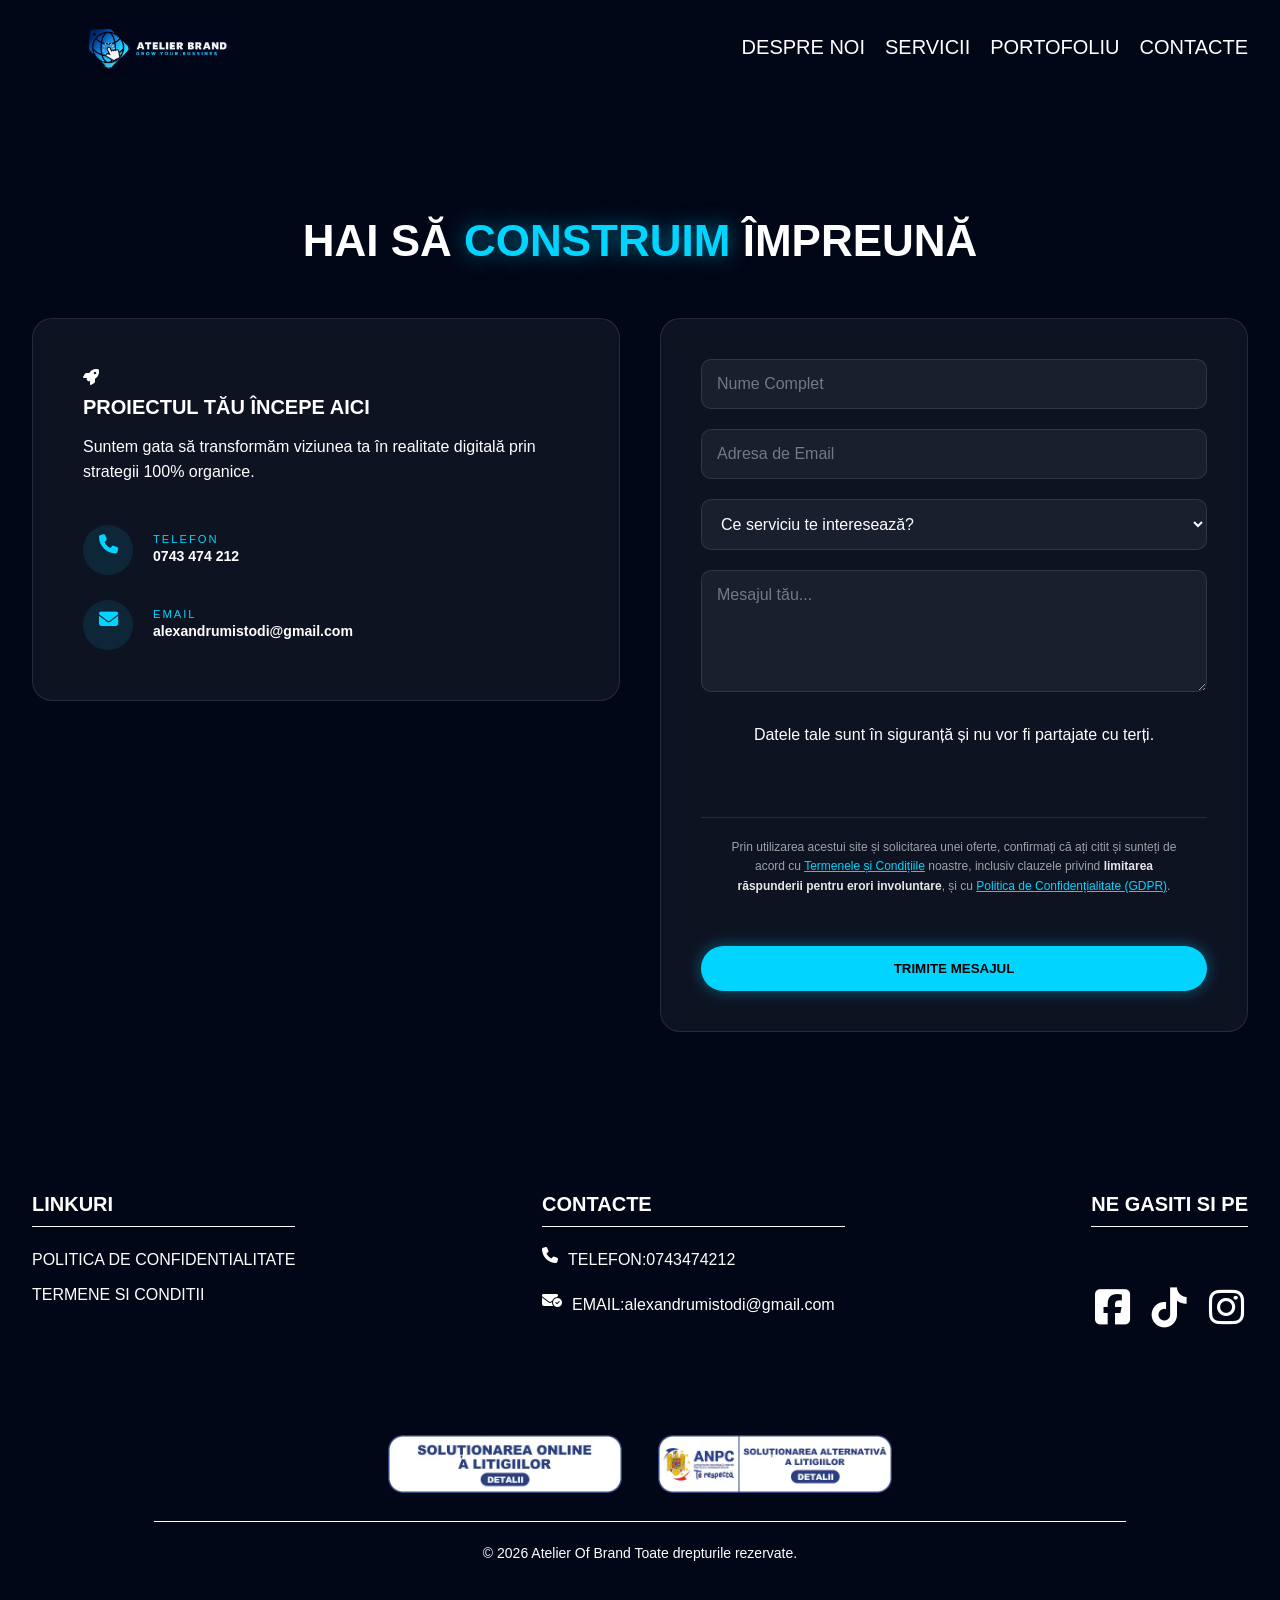
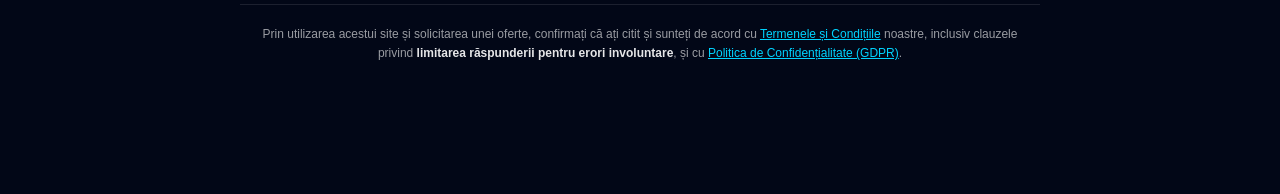
==== contacte.html @ 2945c009 "Update contacte.html" ====
<!DOCTYPE>
<html>
	<head>
		<meta charset="UTF-8">
		<meta name="viewport" content="width=device-width, minimum-scale=1.0, maximum-scale=1.0, user-scalable=no">
		
		<title>Atelier Of Brand | Creare Site Web & Social Media Marketing</title>
		<meta name="description" content="Expertiză în creare site-uri web profesionale, branding și strategii de social media marketing pentru afaceri premium. Transformăm vizitatorii în clienți.">
		
		<!-- Meta tag pentru motoarele de căutare -->
		<meta name="keywords" content="creare site web, social media marketing romania, agentie branding, servicii web design, promovare online afaceri">


		<!-- Stiluri CSS -->
		<link rel="stylesheet" href="style.css" />
		<link rel="stylesheet" href="https://cdnjs.cloudflare.com/ajax/libs/font-awesome/6.5.0/css/all.min.css">
		<link rel="stylesheet" href="https://cdn.jsdelivr.net/npm/swiper@11/swiper-bundle.min.css"/>
		<link href="https://unpkg.com/aos@2.3.1/dist/aos.css" rel="stylesheet">

		<!-- Fonturi Google -->
		<link rel="preconnect" href="https://fonts.googleapis.com">
		<link rel="preconnect" href="https://fonts.gstatic.com" crossorigin>
		<link href="https://fonts.googleapis.com/css2?family=Poppins:wght@300;400;500;600;700;800&display=swap" rel="stylesheet">
	</head>
	<body class="no-webbSupp" >







		<div class="header">
			<div class="first row_first" >
				<div class="logo_header" ><a href="index.html"><img src="img/webp_img/logo_atelier_of_brand.webp" onerror="this.src='img/logo_atelier_of_brand.jpeg'; this.onerror=null;" alt="logo_atelier_of_brand"  /></a></div>

				<div class="menu_responsive_icon">
					<span></span>
				</div>
				
				
				<div class="menu_header" >
					<ul class="first  ">
						<li><a href="despre.html">DESPRE NOI</a></li>
						<li><a href="servicii.html">SERVICII</a></li>
						<li><a href="portofoliu.html">PORTOFOLIU</a></li>
						<li><a href="contacte.html">CONTACTE</a></li>
						
					</ul>
					
					
				</div>
				
			</div>
		</div>
		
		<section class="des contact_section" id="contacte">
			<div class="venim_cu">
				<h2 style="text-align: center; margin-bottom: 50px;">HAI SĂ <span class="highlight">CONSTRUIM</span> ÎMPREUNĂ</h2>
				
				<div class="contact_wrapper">
					<!-- Coloana Stânga: Date de Contact -->
					<div class="contact_info">
						<div class="glass-card info_box">
							<i class="fa-solid fa-rocket"></i>
							<h3>PROIECTUL TĂU ÎNCEPE AICI</h3>
							<p>Suntem gata să transformăm viziunea ta în realitate digitală prin strategii 100% organice.</p>
							
							<div class="contact_details_list">
								<a href="tel:0743474212" class="contact_item">
									<i class="fa-solid fa-phone"></i>
									<div>
										<span>TELEFON</span>
										<p>0743 474 212</p>
									</div>
								</a>
								<a href="mailto:alexandrumistodi@gmail.com" class="contact_item">
									<i class="fa-solid fa-envelope"></i>
									<div>
										<span>EMAIL</span>
										<p>alexandrumistodi@gmail.com</p>
									</div>
								</a>
							</div>
						</div>
					</div>

					<!-- Coloana Dreapta: Formular cu Securitate -->
					
					<div class="contact_form_container">
						<!-- Action-ul conține acum emailul tău pentru a primi mesajele -->
						<form class="glass-card contact_form" action="https://formsubmit.co/alexandrumistodi@gmail.com" method="POST">
							
							<!-- CONFIGURĂRI FORM-SUBMIT -->
							<input type="text" name="_honey" style="display:none"> <!-- Honeypot: Protecție Spam -->
							<input type="hidden" name="_captcha" value="false"> <!-- Dezactivează reCAPTCHA (opțional) -->
							<input type="hidden" name="_next" value="http://127.0.0.1:5500/multumim.html"> <!-- Pagina de redirecționare -->

							<div class="form_group">
								<input type="text" name="name" placeholder="Nume Complet" required>
							</div>
							<div class="form_group">
								<input type="email" name="email" placeholder="Adresa de Email" required>
							</div>
							<div class="form_group">
								<select name="service" required>
									<option value="" disabled selected>Ce serviciu te interesează?</option>
									<option value="social-media">Social Media Organic</option>
									<option value="web-design">Creare Site Web</option>
									<option value="pachet-complet">Pachet Complet (Social + Web)</option>
								</select>
							</div>
							<div class="form_group">
								<textarea name="message" placeholder="Mesajul tău..." rows="5" required></textarea>
							</div>
							
							<div class="form_security">
								<i class="fa-solid fa-shield-check"></i>
								<p>Datele tale sunt în siguranță și nu vor fi partajate cu terți.</p>
							</div>
							<div class="footer_legal_notice">
								<p>
									Prin utilizarea acestui site și solicitarea unei oferte, confirmați că ați citit și sunteți de acord cu 
									<a href="termene_si_conditii.html">Termenele și Condițiile</a> noastre, inclusiv clauzele privind 
									<span class="highlight_legal">limitarea răspunderii pentru erori involuntare</span>, și cu 
									<a href="politica_de_confidentialitate.html">Politica de Confidențialitate (GDPR)</a>.
								</p>
							</div>							
							<button type="submit" class="btn-hero" style="width: 100%; border: none; cursor: pointer;">
								TRIMITE MESAJUL
							</button>
						</form>
					</div>

					
				</div>
			</div>
		</section>


		


		<div class="size_down">
			
				<div class="detalii">
					<h3 >LINKURI </h3>
					<ul>
						<li><a href="politica_de confidentialitate.html" ><p>POLITICA DE CONFIDENTIALITATE</p></a></li>
						<li><a href="termene_si_conditii.html" ><p>TERMENE SI CONDITII</p></a></li>
						
						
							
					
					</ul>
				</div>
				<div class="detalii">
					<h3 >CONTACTE</h3>
					<ul>
						<li><a href="tel:0743474212"  class="contact_link"><i class="fa-solid fa-phone"></i> <p>TELEFON:0743474212</p></a></li>
						<li><a href="mailto:alexandrumistodi@gmail.com" rel="noopener noreferrer" class="contact_link"><i class="fa-solid fa-envelope-circle-check"></i> <p>EMAIL:alexandrumistodi@gmail.com</p></a></li>
			
						
							
					
					</ul>
				</div>
				<div class="detalii">
					<h3 >NE GASITI SI PE </h3>
					<div class="size_down">
						<a href=""  rel="noopener noreferrer"><i class="fa-brands fa-square-facebook"></i></a>
						<a href="https://www.tiktok.com/@atelierbrand2026?lang=ro-RO" rel="noopener noreferrer"><i class="fa-brands fa-tiktok"></i></a>
						<a href="https://www.instagram.com/" rel="noopener noreferrer"><i class="fa-brands fa-instagram"></i></a>
						
							
					
					</div>

				
			</div>
			<div class="container_anpc">
                    <div class="rand_logouri">
                        <!-- AICI SCHIMBI: src="numele_pozei_din_cpanel.png" -->
                        <a href="https://ec.europa.eu/consumers/odr" target="_blank" rel="nofollow">
                            <img src="img/anpc-sol.webp" alt="SOL">
                        </a>
                        
                        <a href="https://anpc.ro/ce-este-sal/" target="_blank" rel="nofollow">
                            <img src="img/anpc-sal.webp" alt="SAL">
                        </a>
                    </div>
                    <hr class="linie_separare">
                    <p class="copyright_text">&copy; 2026 Atelier Of Brand Toate drepturile rezervate.</p>
				 <div class="footer_legal_notice">
		            <p>
		                Prin utilizarea acestui site și solicitarea unei oferte, confirmați că ați citit și sunteți de acord cu 
		                <a href="termene_si_conditii.html">Termenele și Condițiile</a> noastre, inclusiv clauzele privind 
		                <span class="highlight_legal">limitarea răspunderii pentru erori involuntare</span>, și cu 
		                <a href="politica_de confidentialitate.html">Politica de Confidențialitate (GDPR)</a>.
		            </p>
		        </div>
        </div>	
		







		<script>
			const menuIcon = document.querySelector('.menu_responsive_icon');
			const body = document.body;

			menuIcon.addEventListener('click', () => {
				body.classList.toggle('responsive_menu_open');
			});

		</script>
		<script>
			let currentStep = 1;
			const totalSteps = document.querySelectorAll('.step').length;

			function changeStep(direction) {
			const steps = document.querySelectorAll('.step');
			
			// Calculăm noul pas
			let nextStep = currentStep + direction;
			if (nextStep < 1 || nextStep > totalSteps) return;

			steps.forEach(step => {
				const stepNum = parseInt(step.dataset.step);
				step.classList.remove('active', 'prev', 'next');
				
				if (stepNum < nextStep) step.classList.add('prev');
				if (stepNum > nextStep) step.classList.add('next');
			});

			currentStep = nextStep;
			document.querySelector(`[data-step="${currentStep}"]`).classList.add('active');
			}

		</script>


    </body>
</html>
---- style.css ----
/* 1. RESET & GLOBAL STYLES */
* { box-sizing: border-box; margin: 0; padding: 0; }
html, body { width: 100%; overflow-x: hidden; background: #020717; font-family: sans-serif; position: relative; color: white; }
:root { --primary: #00d4ff; --bg-dark: #0a0e17; --card-bg: rgba(255, 255, 255, 0.03); }

/* 2. TIPOGRAFIE & ELEMENTE REPETITIVE */
h1, h2, h3 { line-height: 1.2; margin-bottom: 15px; }
p { line-height: 1.6; margin-bottom: 10px; }
h1 { font-size: clamp(32px, 5vw, 60px); }
h2 { font-size: clamp(26px, 4vw, 44px); }
h3 { font-size: clamp(20px, 1vw, 30px); }
.highlight { color: var(--primary); text-shadow: 0 0 20px rgba(0, 212, 255, 0.5); }
ul { list-style-type: none; padding-left: 0; }
a { text-decoration: none; color: inherit; }

/* 3. HEADER & NAVIGATION */
.header { background: #020717; padding: 20px 0; width: 100%; position: relative; }
.row_first, .venim_cu { max-width: 1500px; width: 95%; margin: 0 auto; }
.first { display: flex; align-items: center; justify-content: space-between; flex-wrap: wrap; gap: 20px; }
.row_first.first { flex-wrap: nowrap; }
.first li a { color: #fff; font-size: clamp(20px, 1vw, 30px); }
.logo_header { margin: 0 50px; }
.logo_header img { width: clamp(120px, 12vw, 217px); height: auto; display: block; transition: transform 0.3s ease; }
.logo_header img:hover { transform: scale(1.05); }

/* HAMBURGER MENU BASE */
.menu_responsive_icon { display: none; cursor: pointer; width: 35px; height: 25px; position: relative; z-index: 1100; }
.menu_responsive_icon span, .menu_responsive_icon span::before, .menu_responsive_icon span::after { content: ""; display: block; background: #fff; height: 3px; width: 100%; position: absolute; transition: all 0.3s ease-in-out; border-radius: 2px; }
.menu_responsive_icon span { top: 11px; }
.menu_responsive_icon span::before { top: -10px; }
.menu_responsive_icon span::after { top: 10px; }
.responsive_menu_open .menu_responsive_icon span { background: transparent; }
.responsive_menu_open .menu_responsive_icon span::before { transform: rotate(45deg); top: 0; }
.responsive_menu_open .menu_responsive_icon span::after { transform: rotate(-45deg); top: 0; }

/* 4. HERO SECTION */
.hero { height: 100vh; display: flex; align-items: center; justify-content: center; text-align: center; position: relative; background: linear-gradient(rgba(0, 0, 0, 0.6), rgba(0, 0, 0, 0.6)), url('img/atelier_of_brand_hero.webp'); background-size: cover; background-position: center; background-attachment: fixed; color: white; }
.hero-content h1 { font-size: 3.5rem; margin-bottom: 20px; font-weight: 800; }
.hero-content p { font-size: 1.2rem; margin-bottom: 30px; max-width: 600px; margin-left: auto; margin-right: auto; opacity: 0.9; }
.btn-hero { display: inline-block; padding: 15px 40px; background: var(--primary); color: #000; font-weight: bold; border-radius: 50px; text-transform: uppercase; transition: all 0.3s ease; box-shadow: 0 0 15px rgba(0, 212, 255, 0.4); }
.btn-hero:hover { background: #fff; transform: scale(1.05); box-shadow: 0 0 25px rgba(255, 255, 255, 0.6); }

/* 5. CAROUSEL SECTION (MIDEL) */
.carousel-viewport { height: 100vh; display: flex; justify-content: center; align-items: center; position: relative; }
.navigation-axis { position: absolute; left: 10%; display: flex; flex-direction: column; align-items: center; height: 300px; z-index: 10; }
.line { width: 4px; background: #3498db; flex-grow: 1; box-shadow: 0 0 15px #3498db; }
.nav-arrow { background: #3498db; border: none; color: white; width: 40px; height: 40px; border-radius: 50%; cursor: pointer; font-weight: bold; transition: 0.3s; }
.nav-arrow:hover { transform: scale(1.2); background: #f1c40f; }
.steps-wrapper { width: 60%; height: 100%; position: relative; }
.step { position: absolute; top: 50%; left: 50%; transform: translate(-50%, -50%); opacity: 0; visibility: hidden; transition: all 0.6s cubic-bezier(0.4, 0, 0.2, 1); }
.step.active { opacity: 1; visibility: visible; width: 100%; }
.step.prev { transform: translate(-50%, -150%); opacity: 0; }
.step.next { transform: translate(-50%, 50%); opacity: 0; }
.glass-card { background: rgba(255, 255, 255, 0.05); backdrop-filter: blur(10px); padding: 3rem; border-radius: 20px; border: 1px solid rgba(255, 255, 255, 0.1); text-align: center; }

/* 6. SERVICES (DES1 & DES2) */
.des h1 { text-align: center; padding: clamp(1rem, 5vw, 3rem); }
.des1 { display: flex; align-items: center; justify-content: flex-end; position: relative; min-height: 500px; padding: 60px; overflow: hidden; max-width: 1500px; width: 100%; margin: 40px auto; box-shadow: 0 10px 30px rgba(0, 0, 0, 0.5); transition: transform 0.3s ease; }
.des1:hover { transform: translateY(-5px); }
.des1::before { content: ""; position: absolute; top: 0; left: 0; right: 0; bottom: 0; background-size: cover; background-position: center; background-image: linear-gradient(to right, rgba(0,0,0,0.8), rgba(0,0,0,0.2)), url('img/webp_img/socila_media_two.webp'); opacity: 0.5; z-index: 1; transition: opacity 0.3s ease; }
.des1 .content { position: relative; z-index: 2; max-width: 500px; background: rgba(255, 255, 255, 0.05); backdrop-filter: blur(10px); padding: 30px; border-radius: 15px; border: 1px solid rgba(255, 255, 255, 0.1); }
.des1 h2 { font-size: 2.5rem; margin-bottom: 15px; text-transform: uppercase; letter-spacing: 2px; }
.des1 p { line-height: 1.6; color: #e0e0e0; }
.des2 { justify-content: flex-start; }
.des2::before { background-image: linear-gradient(to left, rgba(0,0,0,0.8), rgba(0,0,0,0.2)), url('img/webp_img/code_2.webp'); }
.mobilier_text { position: relative; z-index: 2; text-align: left; max-width: 500px; background: rgba(0, 0, 0, 0.2); border-radius: 20px; }
.mobilier_text h2 { color: var(--primary); }
.mobilier_text p { margin-bottom: 30px; font-size: clamp(15px, 1.1vw, 18px); line-height: 1.8; opacity: 0.9; color: #fff; }

/* 7. DESPRE NOI & MISSION */
.about_custom { padding: clamp(40px, 8vw, 100px) 0; background: #020717; }
.about_intro_box { max-width: 900px; margin-bottom: 50px; }
.badge_organic { display: inline-block; padding: 5px 15px; border: 1px solid var(--primary); color: var(--primary); border-radius: 50px; font-size: 12px; font-weight: bold; letter-spacing: 1px; margin-bottom: 15px; }
.trust_grid { display: grid; grid-template-columns: repeat(auto-fit, minmax(300px, 1fr)); gap: 30px; margin-top: 40px; }
.about_card { position: relative; padding: 40px 25px; text-align: left; display: flex; flex-direction: column; gap: 15px; transition: 0.4s ease; background: rgba(255, 255, 255, 0.05); border-radius: 20px; border: 1px solid rgba(255, 255, 255, 0.1); }
.about_card:hover { border-color: var(--primary); transform: translateY(-10px); }
.about_card i { font-size: 40px; color: var(--primary); text-shadow: 0 0 10px rgba(0, 212, 255, 0.5); }
.mission_box_footer { margin-top: 60px; padding: 30px; background: rgba(0, 212, 255, 0.05); border-left: 4px solid var(--primary); border-radius: 0 15px 15px 0; }
.mission_box_footer p { margin: 0; font-size: clamp(16px, 1.2vw, 22px); }

/* 8. PORTFOLIO STORY & MOCKUPS */
.portfolio_story { padding: 100px 5%; background: var(--bg-dark); color: white; font-family: 'Montserrat', sans-serif; }
.section_title { font-size: 2.5rem; text-align: center; margin-bottom: 10px; }
.subtitle { text-align: center; opacity: 0.7; margin-bottom: 60px; }
.story_grid { display: grid; grid-template-columns: repeat(auto-fit, minmax(300px, 1fr)); gap: 30px; padding: 40px 0; }
.story_card { position: relative; overflow: hidden; background: var(--card-bg); border: 1px solid rgba(255, 255, 255, 0.1); border-radius: 20px; padding: 30px; transition: transform 0.3s ease; display: flex; flex-direction: column; }
.story_card:hover { transform: translateY(-10px); border-color: var(--primary); }
.step_no { color: var(--primary); font-weight: bold; font-size: 0.9rem; text-transform: uppercase; }
.browser_mockup { background: #1a1f2e; border-radius: 10px; overflow: hidden; margin-bottom: 20px; border: 1px solid #333; }
.browser_header { padding: 8px 15px; background: #252a3a; display: flex; align-items: center; gap: 10px; }
.dots span { width: 8px; height: 8px; border-radius: 50%; background: #ff5f56; display: inline-block; }
.address_bar { background: rgba(0,0,0,0.2); font-size: 10px; padding: 2px 20px; border-radius: 10px; flex-grow: 1; text-align: center; }
.scroll_window { height: 250px; overflow-y: auto; scrollbar-width: none; }
.scroll_window::-webkit-scrollbar { display: none; }
.scroll_window img { width: 100%; transition: 5s linear; }
.scroll_window:hover img { transform: translateY(-70%); }
.phone_frame { width: 220px; height: 400px; background: #000; border: 10px solid #1a1f2e; border-radius: 35px; overflow: hidden; position: relative; margin: 0 auto; }
.phone_frame .img_main { width: 100%; height: 100%; object-fit: cover; object-position: top; }
.img_overlay { position: absolute; bottom: 10px; right: -40px; width: 140px; border-radius: 15px; box-shadow: 0 10px 30px rgba(0,0,0,0.8); border: 2px solid var(--primary); z-index: 3; transition: 0.4s ease; }
.floating_badge { position: absolute; top: 20px; right: -10px; background: #ff0050; color: white; padding: 8px 15px; border-radius: 10px; font-weight: bold; font-size: 0.8rem; z-index: 5; box-shadow: 0 5px 15px rgba(0,0,0,0.3); transform: rotate(-10deg); }
.results_bar { display: flex; justify-content: space-around; background: linear-gradient(90deg, transparent, rgba(0,212,255,0.1), transparent); padding: 40px; margin-top: 80px; border-radius: 15px; text-align: center; }
.stat h4 { font-size: 2.5rem; color: var(--primary); margin: 0; }
.cta_wrapper { text-align: center; margin-top: 50px; }
.btn_glow { padding: 15px 35px; background: var(--primary); color: #000; font-weight: bold; border-radius: 50px; box-shadow: 0 0 25px rgba(0, 212, 255, 0.4); transition: 0.3s; }
.btn_glow:hover { box-shadow: 0 0 40px var(--primary); transform: scale(1.05); }

/* 9. CONTACT SECTION & FORM */
.contact_section { padding: clamp(60px, 10vw, 120px) 0; background: #020717; }
.contact_wrapper { display: grid; grid-template-columns: repeat(auto-fit, minmax(320px, 1fr)); gap: 40px; align-items: start; }
.info_box { text-align: left !important; padding: clamp(30px, 5vw, 50px) !important; position: relative !important; }
.contact_details_list { margin-top: 40px; display: flex; flex-direction: column; gap: 25px; }
.contact_item { display: flex; align-items: center; gap: 20px; color: white; transition: 0.3s; }
.contact_item i { width: 50px; height: 50px; background: rgba(0, 212, 255, 0.1); border-radius: 50%; display: flex; align-items: center; justify-content: center; color: var(--primary); font-size: 1.2rem; }
.contact_item span { font-size: 0.7rem; letter-spacing: 2px; color: var(--primary); display: block; }
.contact_item p { font-weight: bold; font-size: clamp(14px, 1.1vw, 18px); margin: 0; }
.contact_form { padding: clamp(30px, 5vw, 40px) !important; display: flex; flex-direction: column; gap: 20px; }
.form_group input, .form_group select, .form_group textarea { width: 100%; padding: 15px; background: rgba(255, 255, 255, 0.05); border: 1px solid rgba(255, 255, 255, 0.1); border-radius: 10px; color: white; font-family: inherit; font-size: 1rem; transition: 0.3s; }
.form_group input:focus, .form_group select:focus, .form_group textarea:focus { outline: none; border-color: var(--primary); background: rgba(0, 212, 255, 0.05); }
::placeholder { color: rgba(255, 255, 255, 0.4); }

/* 10. FOOTER & LEGAL */
.size_down { display: flex; align-items: flex-start; justify-content: space-between; max-width: 1500px; width: 95%; margin: 0 auto; padding: 40px 0 80px; flex-wrap: wrap; color: #fff !important; }
.size_down h3 { color: #fff; border-bottom: 1px solid #fff; padding-bottom: 10px; margin-bottom: 20px; }
.contact_link { display: flex; align-items: flex-start; justify-content: flex-start; }
.contact_link p { margin: 0 10px 20px; }
.fa-solid { padding-bottom: 10px; }
.fa-brands { font-size: 40px; }
.container_anpc { width: 100%; text-align: center; padding: 20px 0; }
.rand_logouri { display: flex; justify-content: center; gap: 20px; margin-bottom: 20px; flex-wrap: wrap; }
.rand_logouri a { padding: 8px; border-radius: 65px; display: flex; align-items: center; width: 250px; }
.rand_logouri img { width: 100%; height: auto; display: block; }
.linie_separare { width: 80%; border: 0; border-top: 1px solid #fff; margin: 10px auto 20px; }
.copyright_text { color: #fff !important; font-size: 14px; }
.footer_legal_notice { width: 100%; max-width: 800px; margin: 40px auto 0; padding: 20px; border-top: 1px solid rgba(255, 255, 255, 0.1); text-align: center; }
.footer_legal_notice p { font-size: 12px !important; color: rgba(255, 255, 255, 0.6) !important; line-height: 1.6; }
.footer_legal_notice a { color: var(--primary) !important; text-decoration: underline !important; transition: 0.3s; }
.footer_legal_notice a:hover { color: #ffffff !important; }
.highlight_legal { color: rgba(255, 255, 255, 0.9); font-weight: 600; }

/* 11. LEGAL PAGES STYLING (Termene/Confidentialitate) */
.legal_page_container { background: #020717; padding: 120px 20px; min-height: 100vh; display: flex; justify-content: center; }
.termene_conditii, .politica_confidentialitate { max-width: 900px; width: 100%; background: rgba(255, 255, 255, 0.03); backdrop-filter: blur(10px); border: 1px solid rgba(255, 255, 255, 0.1); padding: 50px; border-radius: 20px; color: #e0e0e0; line-height: 1.8; box-shadow: 0 20px 50px rgba(0, 0, 0, 0.5); }
.termene_conditii h1, .politica_confidentialitate h1 { color: #ffffff; font-size: clamp(28px, 5vw, 40px); margin-bottom: 40px; text-align: center; text-transform: uppercase; letter-spacing: 2px; border-bottom: 2px solid var(--primary); padding-bottom: 20px; }
.termene_conditii h2, .politica_confidentialitate h2 { color: var(--primary); font-size: 22px; margin-top: 40px; margin-bottom: 20px; display: flex; align-items: center; }
.termene_conditii li { margin-bottom: 15px; padding-left: 25px; position: relative; }
.termene_conditii li::before { content: "→"; position: absolute; left: 0; color: var(--primary); font-weight: bold; }
.termene_conditii strong { color: #ffffff; font-weight: 600; }

/* 12. THANK YOU PAGE */
.thank_you_page { height: 100vh; display: flex; align-items: center; justify-content: center; background: radial-gradient(circle at center, #0a1025 0%, #020717 100%); }
.thank_you_card { max-width: 600px; margin: 0 auto; padding: clamp(30px, 5vw, 60px) !important; text-align: center; }
.success_icon { font-size: clamp(50px, 8vw, 80px); color: #00ff88; margin-bottom: 20px; filter: drop-shadow(0 0 15px rgba(0, 255, 136, 0.4)); animation: scaleUp 0.5s ease-out; }
@keyframes scaleUp { 0% { transform: scale(0); } 100% { transform: scale(1); } }

/* 13. ALL MEDIA QUERIES (AT THE END) */
@media (max-width: 1024px) {
    .menu_responsive_icon { display: block; }
    .menu_header { position: fixed; top: 0; right: -100%; width: 80%; height: 100vh; background: rgba(2, 7, 23, 0.98); backdrop-filter: blur(15px); display: flex; flex-direction: column; justify-content: center; align-items: center; transition: right 0.5s cubic-bezier(0.77, 0.2, 0.05, 1); z-index: 1000; }
    .responsive_menu_open .menu_header { right: 0; }
    .menu_header ul.first { flex-direction: column; align-items: center; gap: 30px; }
    .menu_header ul li a { font-size: 24px !important; }
    body.responsive_menu_open { overflow: hidden; }
    .size_down { flex-direction: column; align-items: center; text-align: center; gap: 40px; }
    .size_down > div { width: 100%; max-width: 400px; }
    .contact_link { justify-content: center; text-align: center; }
}

@media (max-width: 768px) {
    .contact_wrapper { grid-template-columns: 1fr; }
    .results_bar { flex-direction: column; gap: 30px; }
    .termene_conditii { padding: 30px 20px; }
    .des1 { justify-content: center; padding: 40px 20px; }
}

@media (max-width: 480px) {
    .about_card { padding: 25px; }
}
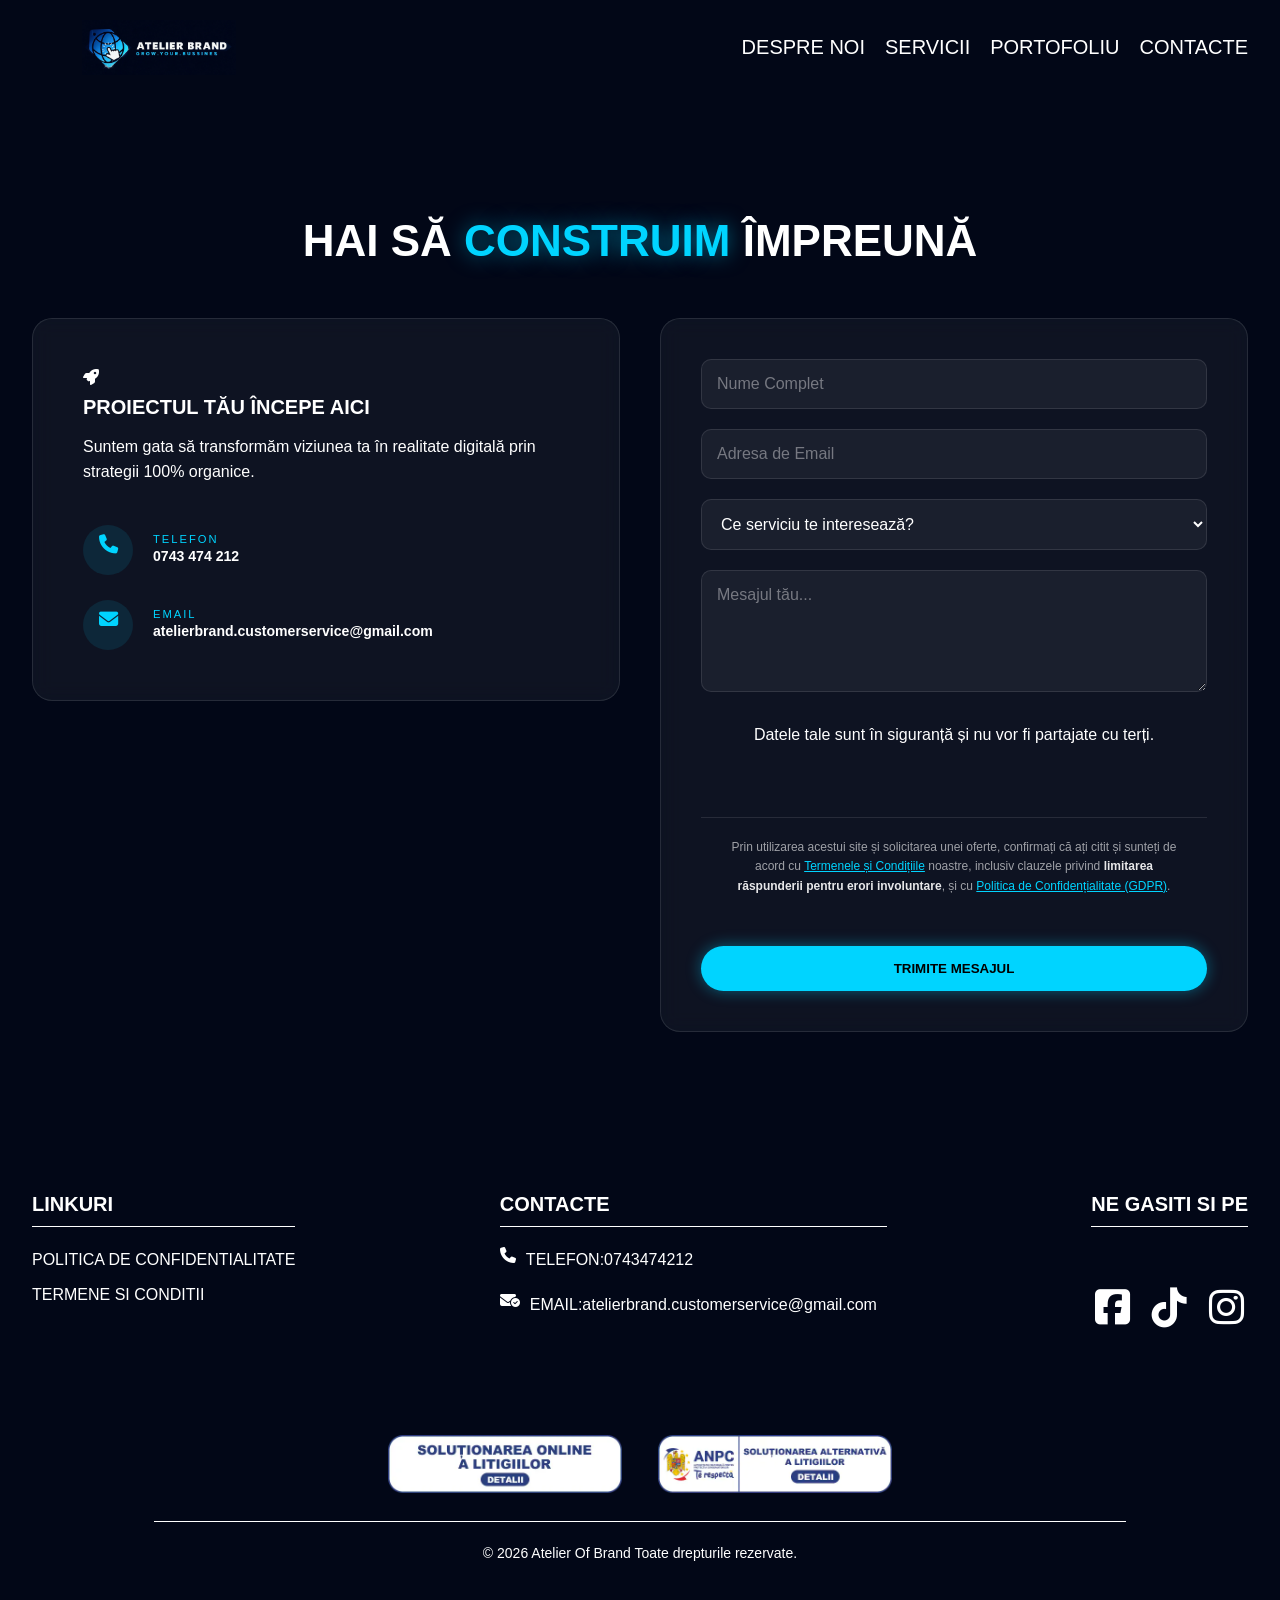
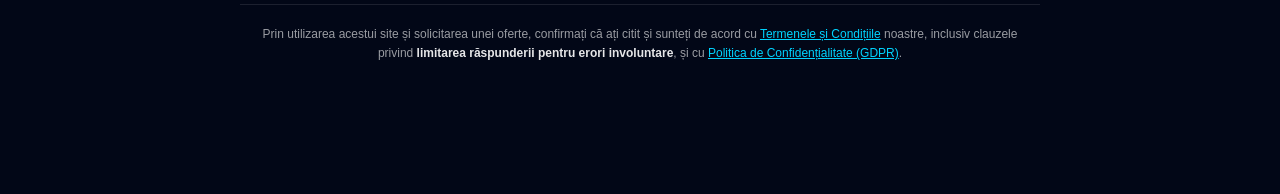
==== commit bbbd0d78: "Update contacte.html" ====
--- a/contacte.html
+++ b/contacte.html
@@ -74,11 +74,11 @@
 										<p>0743 474 212</p>
 									</div>
 								</a>
-								<a href="mailto:alexandrumistodi@gmail.com" class="contact_item">
+								<a href="mailto:atelierbrand.customerservice@gmail.com" class="contact_item">
 									<i class="fa-solid fa-envelope"></i>
 									<div>
 										<span>EMAIL</span>
-										<p>alexandrumistodi@gmail.com</p>
+										<p>atelierbrand.customerservice@gmail.com</p>
 									</div>
 								</a>
 							</div>
@@ -158,7 +158,7 @@
 					<h3 >CONTACTE</h3>
 					<ul>
 						<li><a href="tel:0743474212"  class="contact_link"><i class="fa-solid fa-phone"></i> <p>TELEFON:0743474212</p></a></li>
-						<li><a href="mailto:alexandrumistodi@gmail.com" rel="noopener noreferrer" class="contact_link"><i class="fa-solid fa-envelope-circle-check"></i> <p>EMAIL:alexandrumistodi@gmail.com</p></a></li>
+						<li><a href="mailto:atelierbrand.customerservice@gmail.com" rel="noopener noreferrer" class="contact_link"><i class="fa-solid fa-envelope-circle-check"></i> <p>EMAIL:atelierbrand.customerservice@gmail.com</p></a></li>
 			
 						
 							
@@ -168,8 +168,8 @@
 				<div class="detalii">
 					<h3 >NE GASITI SI PE </h3>
 					<div class="size_down">
-						<a href=""  rel="noopener noreferrer"><i class="fa-brands fa-square-facebook"></i></a>
-						<a href="https://www.tiktok.com/@atelierbrand2026?lang=ro-RO" rel="noopener noreferrer"><i class="fa-brands fa-tiktok"></i></a>
+						<a href="https://www.facebook.com/share/1Dxix8bnzM"  rel="noopener noreferrer"><i class="fa-brands fa-square-facebook"></i></a>
+						<a href="https://www.tiktok.com/@atelierbrand2026" rel="noopener noreferrer"><i class="fa-brands fa-tiktok"></i></a>
 						<a href="https://www.instagram.com/" rel="noopener noreferrer"><i class="fa-brands fa-instagram"></i></a>
 						
 							
